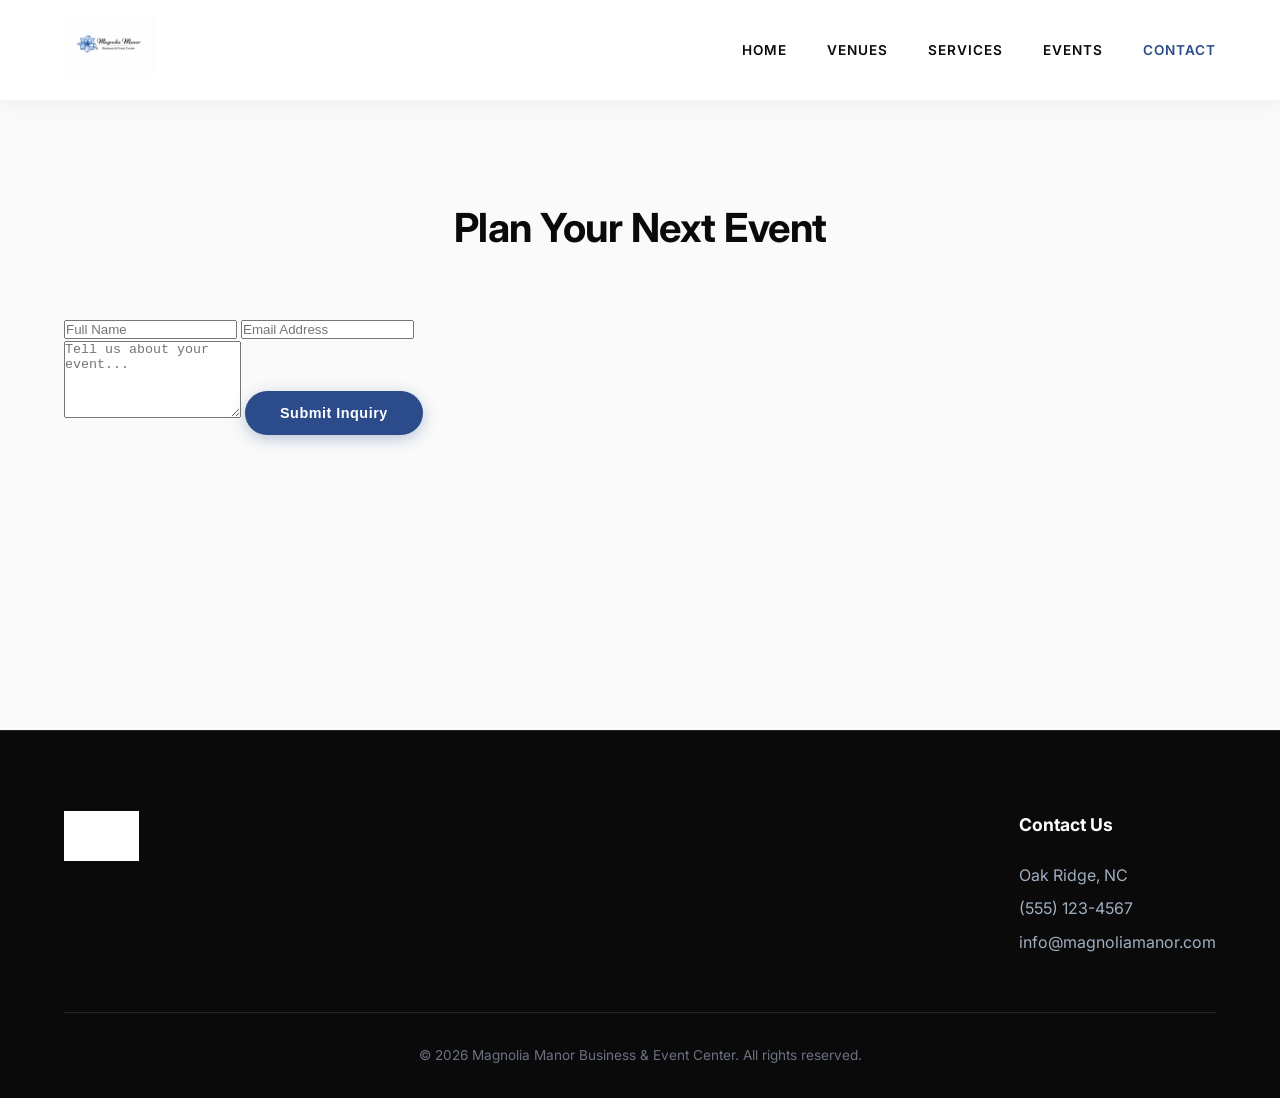
==== contact.html @ 7a003a79 "Created contact.html" ====
<!DOCTYPE html>
<html lang="en">
<head>
    <meta charset="UTF-8">
    <meta name="viewport" content="width=device-width, initial-scale=1.0">
    <title>Contact Us | Magnolia Manor</title>
    <link href="https://fonts.googleapis.com/css2?family=Inter:wght@300;400;600;700&display=swap" rel="stylesheet">
    <link rel="stylesheet" href="style.css">
</head>
<body class="page-background">
    <header>
        <div class="logo-container">
            <img src="images/logo.jpeg" alt="Magnolia Manor Logo" class="logo">
        </div>
        <nav>
            <ul>
                <li><a href="index.html">Home</a></li>
                <li><a href="venues.html">Venues</a></li>
                <li><a href="services.html">Services</a></li>
                <li><a href="events.html">Events</a></li>
                <li><a href="contact.html" class="active">Contact</a></li>
            </ul>
        </nav>
    </header>

    <section class="contact inner-page">
        <h2>Plan Your Next Event</h2>
        <form action="#" method="POST">
            <div class="input-group">
                <input type="text" placeholder="Full Name" required>
                <input type="email" placeholder="Email Address" required>
            </div>
            <textarea placeholder="Tell us about your event..." rows="5" required></textarea>
            <button type="submit" class="btn">Submit Inquiry</button>
        </form>
    </section>

    <footer>
        <div class="footer-content">
            <div class="footer-logo">
                <img src="images/logo.jpeg" alt="Magnolia Manor Logo" class="logo">
            </div>
            <div class="footer-contact">
                <p><strong>Contact Us</strong></p>
                <p>Oak Ridge, NC</p>
                <p>(555) 123-4567</p>
                <p>info@magnoliamanor.com</p>
            </div>
        </div>
        <div class="footer-bottom">
            <p>&copy; 2026 Magnolia Manor Business & Event Center. All rights reserved.</p>
        </div>
    </footer>
</body>
</html>
---- style.css ----
/* Base Styles & Reset */
* {
    margin: 0;
    padding: 0;
    box-sizing: border-box;
}

body {
    font-family: 'Inter', sans-serif;
    line-height: 1.6;
    color: #111111;
    background-color: #FAFAFA;
    overflow-x: hidden;
}

/* Brand Colors */
:root {
    --primary-blue: #2B4B8A;
    --dark: #0A0A0A;
    --white: #FFFFFF;
    --gray-light: #F3F4F6;
    --gray-text: #4B5563;
}

/* Header */
header {
    display: flex;
    justify-content: space-between;
    align-items: center;
    padding: 1rem 5%;
    background: rgba(255, 255, 255, 0.95);
    backdrop-filter: blur(10px);
    box-shadow: 0 4px 20px rgba(0,0,0,0.05);
    position: sticky;
    top: 0;
    z-index: 100;
}

.logo {
    max-height: 60px;
    width: auto;
}

nav ul {
    list-style: none;
    display: flex;
    gap: 2.5rem;
}

nav a {
    text-decoration: none;
    color: var(--dark);
    font-weight: 600;
    font-size: 0.85rem;
    letter-spacing: 1px;
    text-transform: uppercase;
    transition: color 0.3s ease;
}

nav a:hover, nav a.active {
    color: var(--primary-blue);
}

/* Hero Section & Slideshow */
.hero {
    position: relative;
    height: 85vh;
    display: flex;
    align-items: center;
    justify-content: center;
    text-align: center;
    background-color: var(--dark);
    overflow: hidden;
}

.slide {
    position: absolute;
    top: 0;
    left: 0;
    width: 100%;
    height: 100%;
    background-size: cover;
    background-position: center;
    opacity: 0;
    z-index: 1;
    animation: crossfade 15s infinite;
}

/* Stagger the animations for 3 slides */
.slide:nth-child(1) { animation-delay: 0s; }
.slide:nth-child(2) { animation-delay: 5s; }
.slide:nth-child(3) { animation-delay: 10s; }

@keyframes crossfade {
    0% { opacity: 0; }
    10% { opacity: 0.6; } /* Max opacity is 0.6 so the black background acts as an overlay */
    33% { opacity: 0.6; }
    43% { opacity: 0; }
    100% { opacity: 0; }
}

.hero-content {
    position: relative;
    z-index: 2;
    max-width: 800px;
    padding: 3rem;
    background: rgba(10, 10, 10, 0.5); /* Text readability box */
    border-radius: 16px;
    backdrop-filter: blur(5px);
}

.hero h1 {
    font-size: 3.5rem;
    font-weight: 700;
    color: var(--white);
    margin-bottom: 1rem;
    line-height: 1.2;
}

.hero p {
    color: var(--gray-light);
    font-size: 1.2rem;
    margin-bottom: 2.5rem;
}

.btn {
    display: inline-block;
    padding: 14px 35px;
    background: var(--primary-blue);
    color: var(--white);
    text-decoration: none;
    font-weight: 600;
    font-size: 0.9rem;
    letter-spacing: 0.5px;
    border-radius: 50px;
    border: none;
    cursor: pointer;
    transition: all 0.3s ease;
    box-shadow: 0 4px 15px rgba(43, 75, 138, 0.3);
}

.btn:hover {
    background: #1d3566;
    transform: translateY(-2px);
    box-shadow: 0 6px 20px rgba(43, 75, 138, 0.4);
}

/* Sections Common */
section {
    padding: 6rem 5%;
}

.inner-page {
    min-height: 70vh;
}

h2 {
    text-align: center;
    color: var(--dark);
    font-size: 2.5rem;
    font-weight: 700;
    margin-bottom: 3.5rem;
    letter-spacing: -0.5px;
}

/* Services Section */
.services {
    background-color: var(--dark);
}

.services h2 {
    color: var(--white);
}

.services-grid {
    display: flex;
    justify-content: center;
    flex-wrap: wrap;
    gap: 2rem;
    max-width: 1200px;
    margin: 0 auto;
}

.service-box {
    background: rgba(255, 255, 255, 0.05);
    border: 1px solid rgba(255, 255, 255, 0.1);
    color: var(--white);
    padding: 3rem 2rem;
    text-align: center;
    border-radius: 16px;
    width: 340px;
    transition: transform 0.3s ease, background 0.3s ease;
}

.service-box:hover {
    transform: translateY(-5px);
    background: rgba(255, 255, 255, 0.1);
}

.service-box .icon {
    font-size: 2.5rem;
    margin-bottom: 1rem;
}

.service-box h3 {
    color: var(--white);
    font-size: 1.3rem;
    margin-bottom: 1rem;
    font-weight: 600;
}

.service-box p {
    color: #A0AEC0;
    font-size: 0.95rem;
}

/* Footer */
footer {
    background: var(--dark);
    color: var(--white);
    padding: 5rem 5% 2rem;
    border-top: 1px solid #222;
}

.footer-content {
    display: flex;
    justify-content: space-between;
    align-items: flex-start;
    flex-wrap: wrap;
    max-width: 1200px;
    margin: 0 auto 3rem;
    gap: 2rem;
}

.footer-logo img {
    filter: brightness(0) invert(1);
    max-height: 50px;
}

.footer-contact p {
    color: #A0AEC0;
    margin-bottom: 0.5rem;
}

.footer-contact strong {
    color: var(--white);
    font-size: 1.1rem;
    display: inline-block;
    margin-bottom: 1rem;
}

.footer-bottom {
    text-align: center;
    font-size: 0.85rem;
    color: #6B7280;
    border-top: 1px solid rgba(255,255,255,0.1);
    padding-top: 2rem;
    max-width: 1200px;
    margin: 0 auto;
}

/* Mobile Responsiveness */
@media (max-width: 768px) {
    .hero h1 {
        font-size: 2.5rem;
    }
    nav ul {
        gap: 1rem;
        flex-wrap: wrap;
        justify-content: center;
    }
    header {
        flex-direction: column;
        gap: 1rem;
    }
}
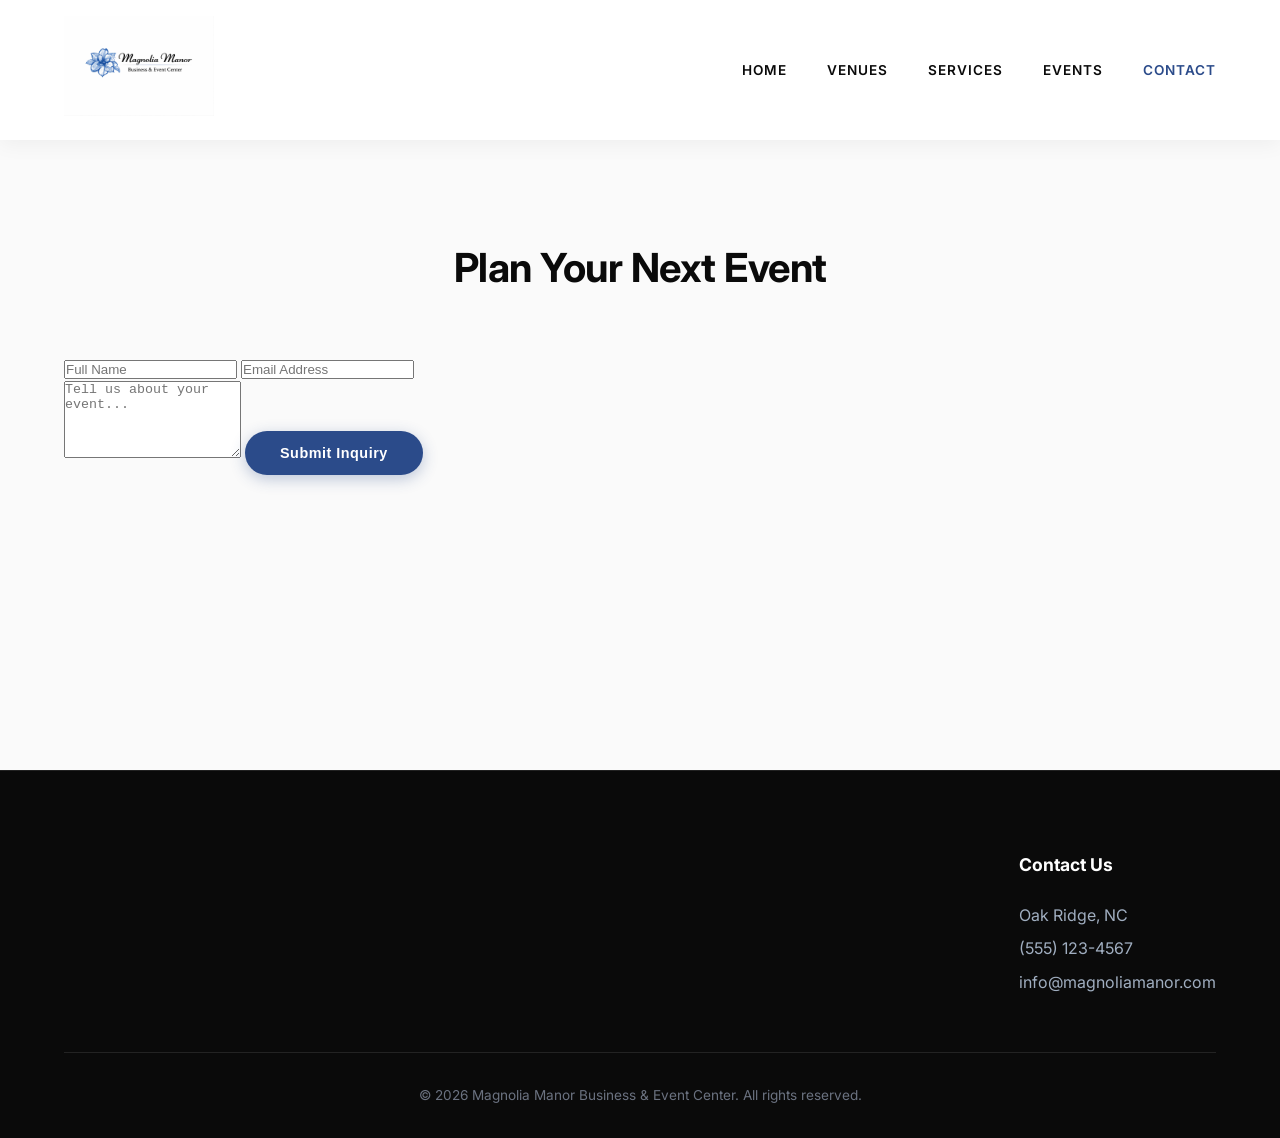
==== commit 3dc10dd5: "Minor Edits" ====
--- a/contact.html
+++ b/contact.html
@@ -15,7 +15,7 @@
         <nav>
             <ul>
                 <li><a href="index.html">Home</a></li>
-                <li><a href="venues.html">Venues</a></li>
+                <li><a href="venue.html">Venues</a></li>
                 <li><a href="services.html">Services</a></li>
                 <li><a href="events.html">Events</a></li>
                 <li><a href="contact.html" class="active">Contact</a></li>
--- a/style.css
+++ b/style.css
@@ -37,8 +37,9 @@
 }
 
 .logo {
-    max-height: 60px;
+    max-height: 100px;
     width: auto;
+    mix-blend-mode: multiply;
 }
 
 nav ul {
@@ -73,7 +74,8 @@
     overflow: hidden;
 }
 
-.slide {
+/* Replace the old .slide and @keyframes with this */
+.single-slide {
     position: absolute;
     top: 0;
     left: 0;
@@ -81,9 +83,10 @@
     height: 100%;
     background-size: cover;
     background-position: center;
-    opacity: 0;
+    background-image: url('images/slides/1.jpg'); /* The first image */
+    opacity: 0.6;
     z-index: 1;
-    animation: crossfade 15s infinite;
+    transition: opacity 1s ease-in-out; /* Smoothly fades the opacity */
 }
 
 /* Stagger the animations for 3 slides */
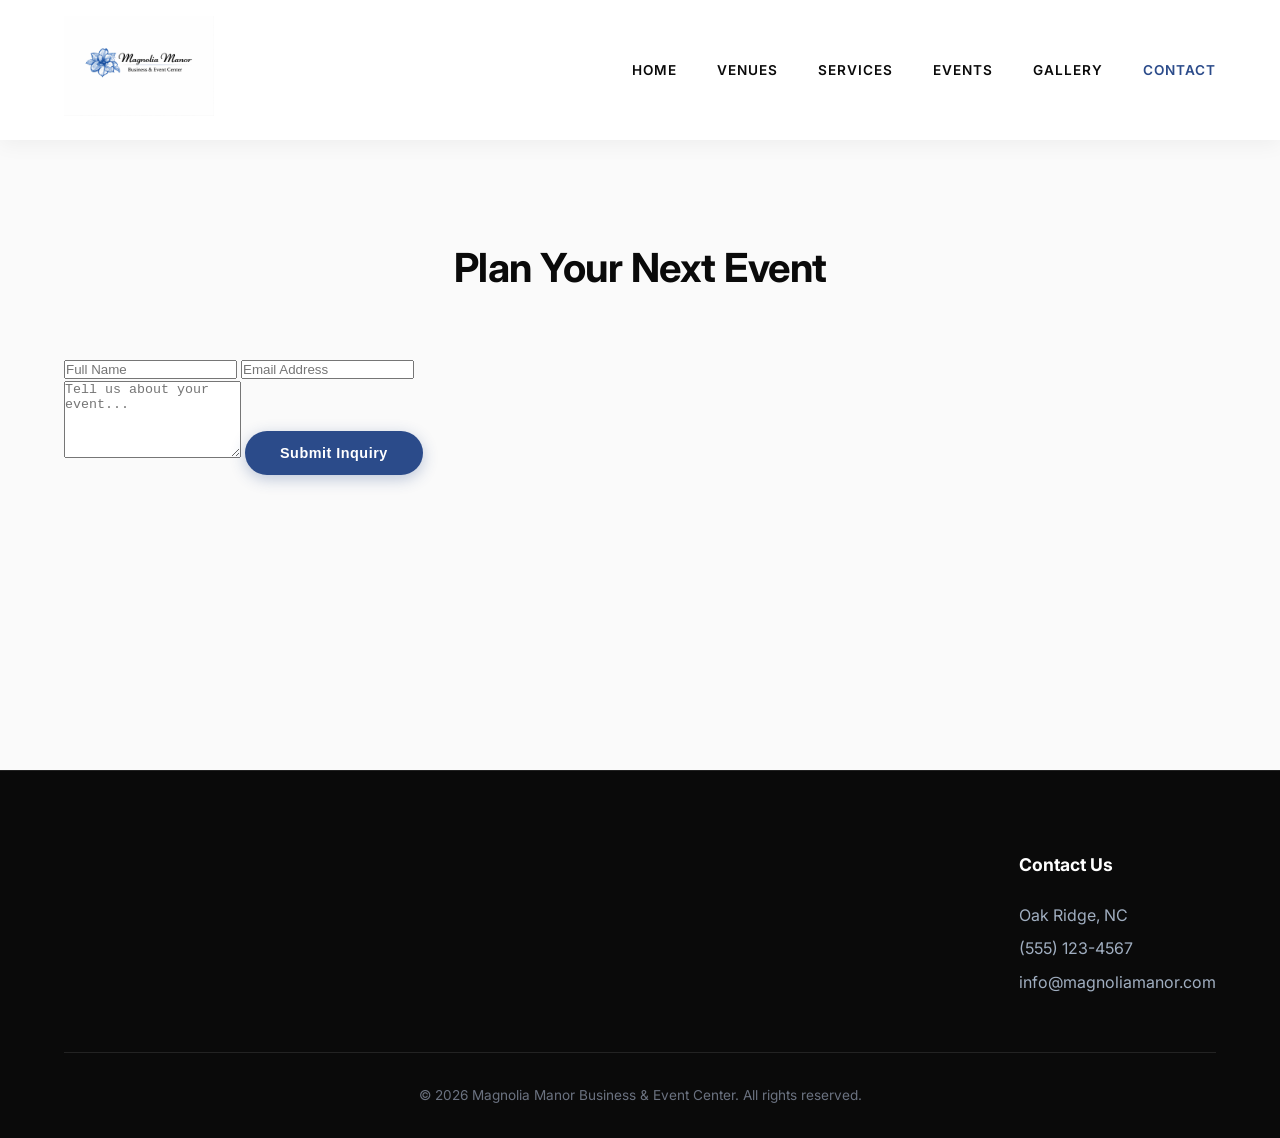
==== commit 2a103bd1: "Added Gallery" ====
--- a/contact.html
+++ b/contact.html
@@ -18,6 +18,7 @@
                 <li><a href="venue.html">Venues</a></li>
                 <li><a href="services.html">Services</a></li>
                 <li><a href="events.html">Events</a></li>
+                <li><a href="gallery.html">Gallery</a></li>
                 <li><a href="contact.html" class="active">Contact</a></li>
             </ul>
         </nav>
--- a/style.css
+++ b/style.css
@@ -276,4 +276,96 @@
         flex-direction: column;
         gap: 1rem;
     }
+}
+
+/* =========================================
+   Gallery & Lightbox Styles
+   ========================================= */
+
+.gallery-grid {
+    display: grid;
+    grid-template-columns: repeat(auto-fit, minmax(300px, 1fr));
+    gap: 1.5rem;
+    max-width: 1200px;
+    margin: 0 auto;
+}
+
+.gallery-item {
+    width: 100%;
+    height: 250px;
+    object-fit: cover;
+    border-radius: 8px;
+    cursor: pointer;
+    transition: transform 0.3s ease, box-shadow 0.3s ease;
+}
+
+.gallery-item:hover {
+    transform: scale(1.03);
+    box-shadow: 0 10px 20px rgba(0,0,0,0.15);
+}
+
+/* Lightbox Background */
+.lightbox {
+    display: none; /* Hidden by default */
+    position: fixed;
+    z-index: 9999;
+    top: 0;
+    left: 0;
+    width: 100%;
+    height: 100%;
+    background-color: rgba(10, 10, 10, 0.95);
+    align-items: center;
+    justify-content: center;
+}
+
+/* Expanded Image */
+.lightbox img {
+    max-width: 85%;
+    max-height: 85vh;
+    border-radius: 4px;
+    box-shadow: 0 0 30px rgba(0,0,0,0.8);
+    animation: fadeIn 0.3s ease;
+}
+
+@keyframes fadeIn {
+    from { opacity: 0; transform: scale(0.95); }
+    to { opacity: 1; transform: scale(1); }
+}
+
+/* Controls */
+.close-btn, .prev-btn, .next-btn {
+    position: absolute;
+    color: var(--white);
+    font-size: 3rem;
+    cursor: pointer;
+    user-select: none;
+    transition: color 0.3s, transform 0.2s;
+    background: rgba(0,0,0,0.3);
+    border-radius: 50%;
+    width: 60px;
+    height: 60px;
+    display: flex;
+    align-items: center;
+    justify-content: center;
+}
+
+.close-btn {
+    top: 30px;
+    right: 40px;
+    font-size: 2.5rem;
+    background: transparent;
+}
+.prev-btn { left: 30px; }
+.next-btn { right: 30px; }
+
+.close-btn:hover, .prev-btn:hover, .next-btn:hover {
+    color: var(--primary-blue);
+    transform: scale(1.1);
+}
+
+/* Mobile Adjustments for Lightbox */
+@media (max-width: 768px) {
+    .prev-btn { left: 10px; }
+    .next-btn { right: 10px; }
+    .close-btn { top: 15px; right: 15px; }
 }
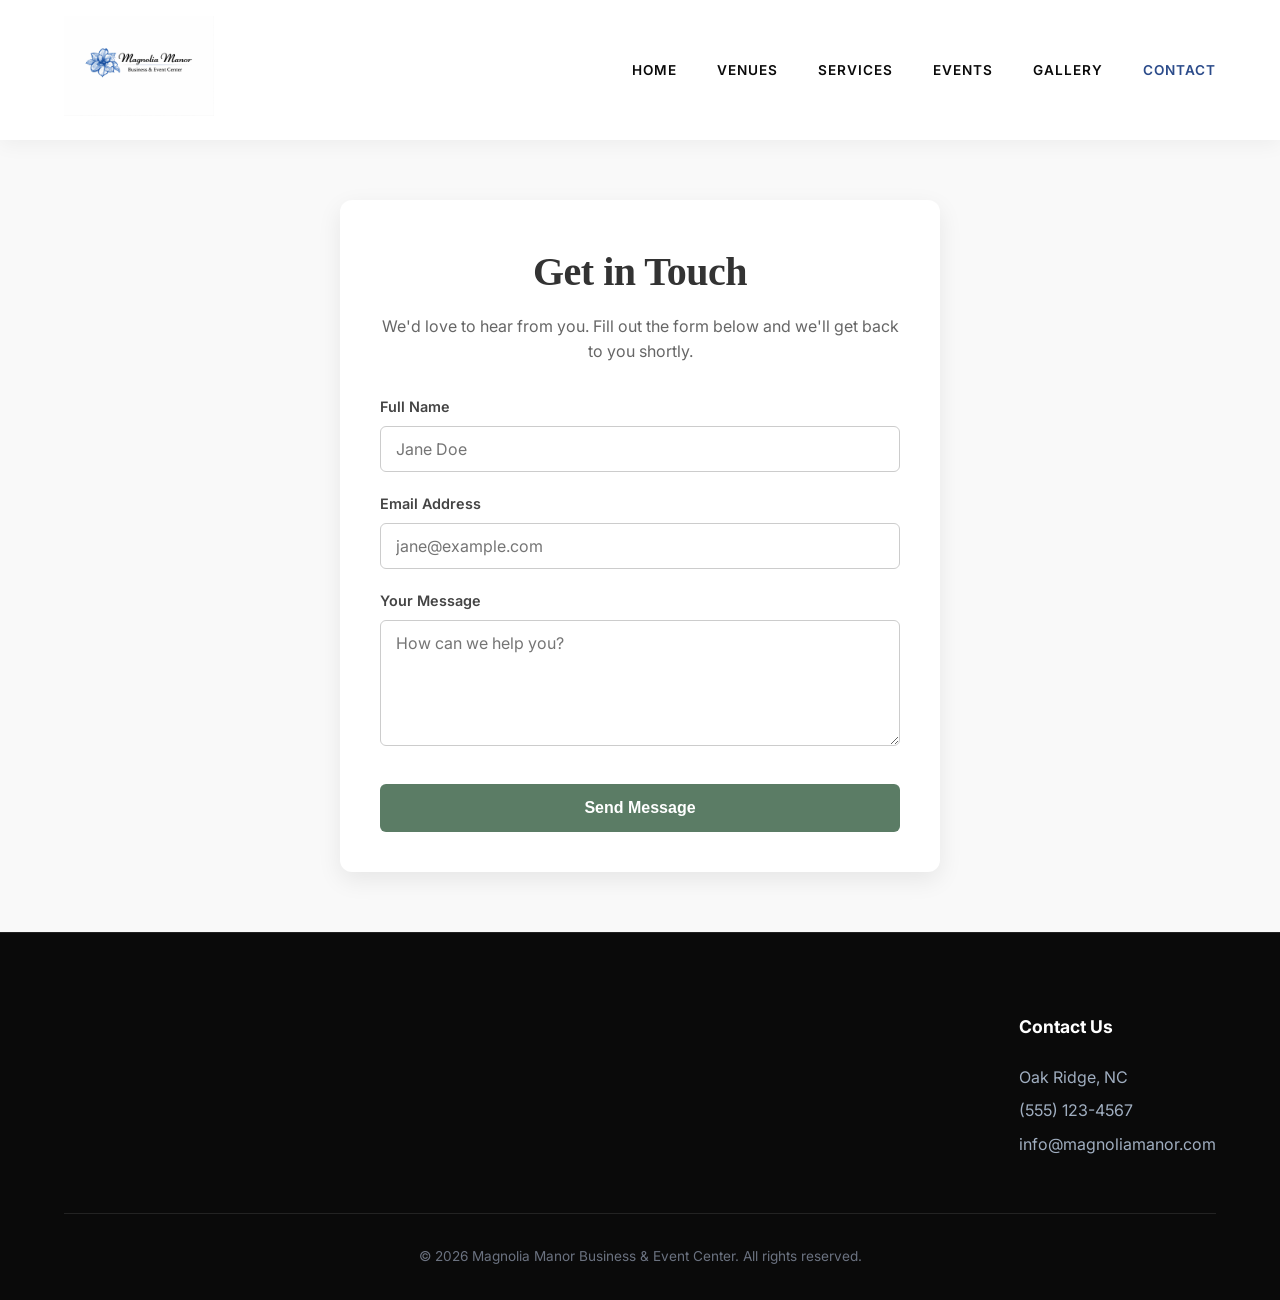
==== commit 55d1fe47: "Fixed Contact page" ====
--- a/contact.html
+++ b/contact.html
@@ -24,16 +24,30 @@
         </nav>
     </header>
 
-    <section class="contact inner-page">
-        <h2>Plan Your Next Event</h2>
-        <form action="#" method="POST">
-            <div class="input-group">
-                <input type="text" placeholder="Full Name" required>
-                <input type="email" placeholder="Email Address" required>
+    <section class="contact-section">
+    <div class="contact-container">
+        <h2>Get in Touch</h2>
+        <p>We'd love to hear from you. Fill out the form below and we'll get back to you shortly.</p>
+
+        <form action="#" method="POST" class="contact-form">
+            <div class="form-group">
+                <label for="name">Full Name</label>
+                <input type="text" id="name" name="name" placeholder="Jane Doe" required>
             </div>
-            <textarea placeholder="Tell us about your event..." rows="5" required></textarea>
-            <button type="submit" class="btn">Submit Inquiry</button>
+
+            <div class="form-group">
+                <label for="email">Email Address</label>
+                <input type="email" id="email" name="email" placeholder="jane@example.com" required>
+            </div>
+
+            <div class="form-group">
+                <label for="message">Your Message</label>
+                <textarea id="message" name="message" rows="5" placeholder="How can we help you?" required></textarea>
+            </div>
+
+            <button type="submit" class="submit-btn">Send Message</button>
         </form>
+    </div>
     </section>
 
     <footer>
--- a/style.css
+++ b/style.css
@@ -347,6 +347,7 @@
     display: flex;
     align-items: center;
     justify-content: center;
+    line-height: 1; /* Fixes vertical centering issues */
 }
 
 .close-btn {
@@ -355,8 +356,16 @@
     font-size: 2.5rem;
     background: transparent;
 }
-.prev-btn { left: 30px; }
-.next-btn { right: 30px; }
+
+.prev-btn {
+    left: 30px;
+    padding-right: 4px; /* Optical nudge to center the left arrow */
+}
+
+.next-btn {
+    right: 30px;
+    padding-left: 4px; /* Optical nudge to center the right arrow */
+}
 
 .close-btn:hover, .prev-btn:hover, .next-btn:hover {
     color: var(--primary-blue);
@@ -368,4 +377,92 @@
     .prev-btn { left: 10px; }
     .next-btn { right: 10px; }
     .close-btn { top: 15px; right: 15px; }
+}
+
+/* --- Contact Page Styles --- */
+.contact-section {
+    padding: 60px 20px;
+    background-color: #f9f9f9; /* Soft background color */
+    display: flex;
+    justify-content: center;
+}
+
+.contact-container {
+    background-color: #ffffff;
+    max-width: 600px;
+    width: 100%;
+    padding: 40px;
+    border-radius: 12px;
+    box-shadow: 0 8px 24px rgba(0, 0, 0, 0.08); /* Soft drop shadow */
+    text-align: center;
+}
+
+.contact-container h2 {
+    margin-bottom: 10px;
+    color: #333333;
+    font-family: "Georgia", serif; /* Gives a classy, venue-appropriate vibe */
+}
+
+.contact-container p {
+    color: #666666;
+    margin-bottom: 30px;
+    line-height: 1.6;
+}
+
+/* Form Layout */
+.contact-form {
+    display: flex;
+    flex-direction: column;
+    text-align: left;
+}
+
+.form-group {
+    margin-bottom: 20px;
+}
+
+.form-group label {
+    display: block;
+    margin-bottom: 8px;
+    font-weight: 600;
+    color: #444444;
+    font-size: 0.9rem;
+}
+
+/* Input & Textarea Styling */
+.form-group input,
+.form-group textarea {
+    width: 100%;
+    padding: 12px 15px;
+    border: 1px solid #cccccc;
+    border-radius: 6px;
+    font-size: 1rem;
+    font-family: inherit;
+    transition: border-color 0.3s ease, box-shadow 0.3s ease;
+}
+
+/* Change border color when clicking on an input */
+.form-group input:focus,
+.form-group textarea:focus {
+    outline: none;
+    border-color: #5b7c65; /* A nice sage green, fitting for a manor */
+    box-shadow: 0 0 0 3px rgba(91, 124, 101, 0.2);
+}
+
+/* Submit Button Styling */
+.submit-btn {
+    background-color: #5b7c65; /* Sage green background */
+    color: #ffffff;
+    border: none;
+    padding: 15px 20px;
+    font-size: 1rem;
+    font-weight: bold;
+    border-radius: 6px;
+    cursor: pointer;
+    transition: background-color 0.3s ease, transform 0.2s ease;
+    margin-top: 10px;
+}
+
+.submit-btn:hover {
+    background-color: #46604e; /* Darker green on hover */
+    transform: translateY(-2px); /* Slight lift effect */
 }
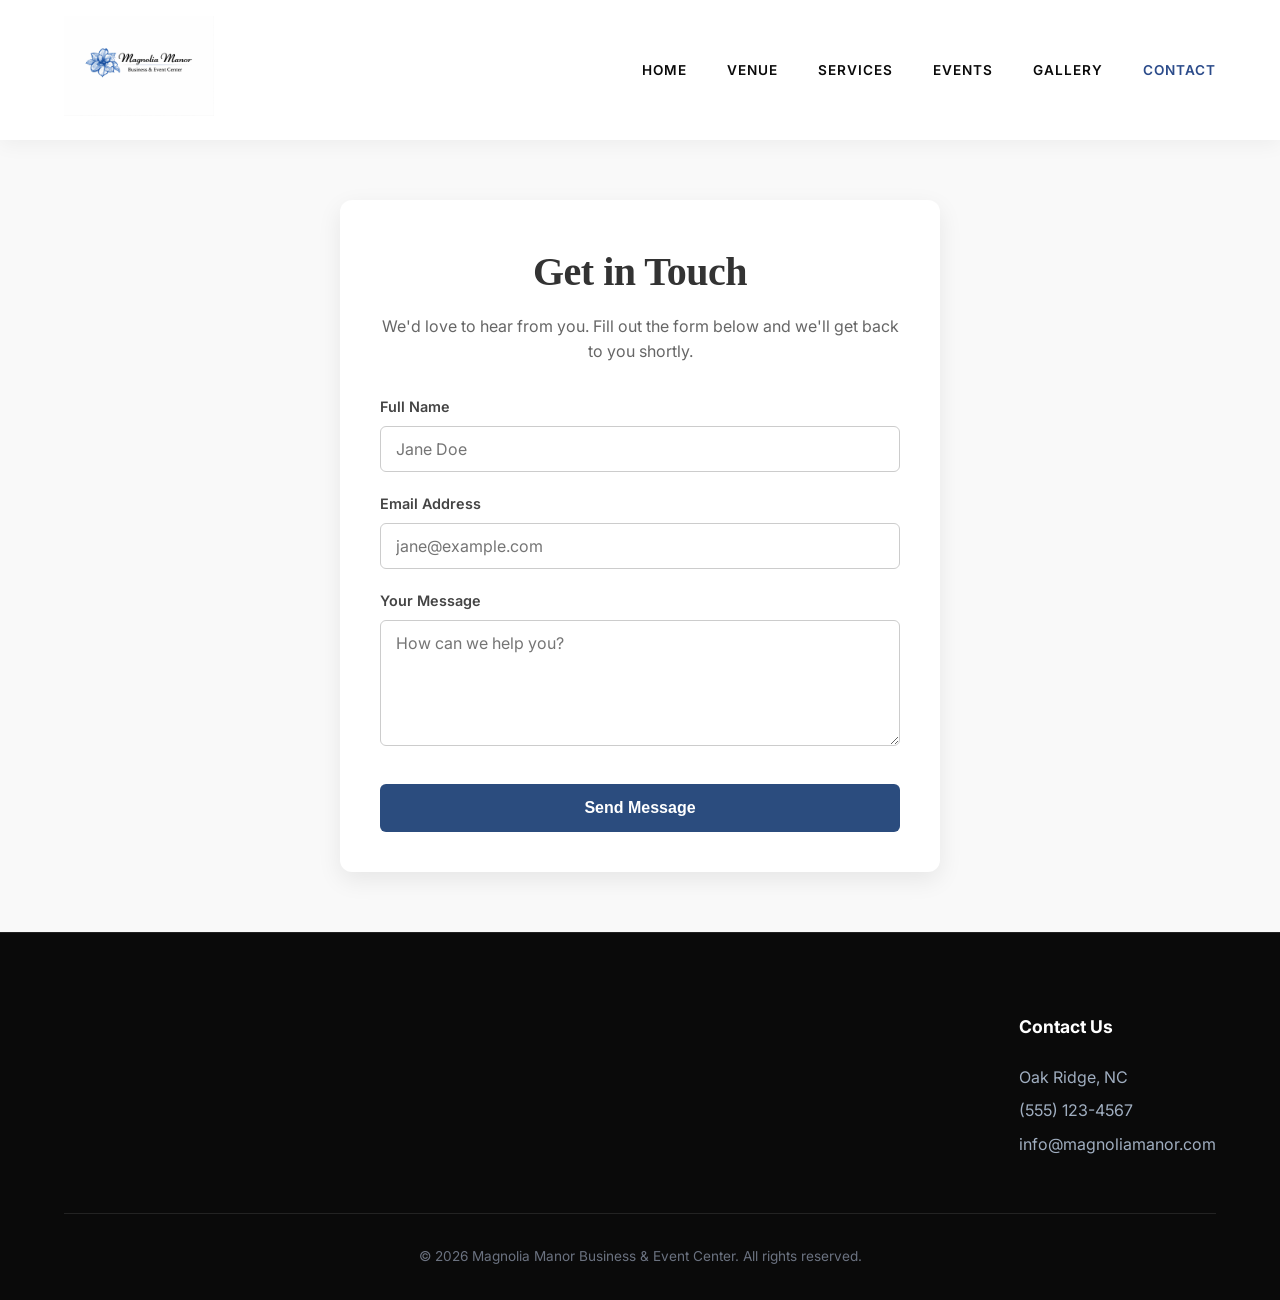
==== commit 49e28662: "Fixed Contact page" ====
--- a/contact.html
+++ b/contact.html
@@ -15,7 +15,7 @@
         <nav>
             <ul>
                 <li><a href="index.html">Home</a></li>
-                <li><a href="venue.html">Venues</a></li>
+                <li><a href="venue.html">Venue</a></li>
                 <li><a href="services.html">Services</a></li>
                 <li><a href="events.html">Events</a></li>
                 <li><a href="gallery.html">Gallery</a></li>
--- a/style.css
+++ b/style.css
@@ -444,13 +444,13 @@
 .form-group input:focus,
 .form-group textarea:focus {
     outline: none;
-    border-color: #5b7c65; /* A nice sage green, fitting for a manor */
-    box-shadow: 0 0 0 3px rgba(91, 124, 101, 0.2);
+    border-color: #2b4c7e; /* Elegant blue */
+    box-shadow: 0 0 0 3px rgba(43, 76, 126, 0.2);
 }
 
 /* Submit Button Styling */
 .submit-btn {
-    background-color: #5b7c65; /* Sage green background */
+    background-color: #2b4c7e; /* Elegant blue background */
     color: #ffffff;
     border: none;
     padding: 15px 20px;
@@ -463,6 +463,6 @@
 }
 
 .submit-btn:hover {
-    background-color: #46604e; /* Darker green on hover */
+    background-color: #1a365d; /* Darker navy blue on hover */
     transform: translateY(-2px); /* Slight lift effect */
 }
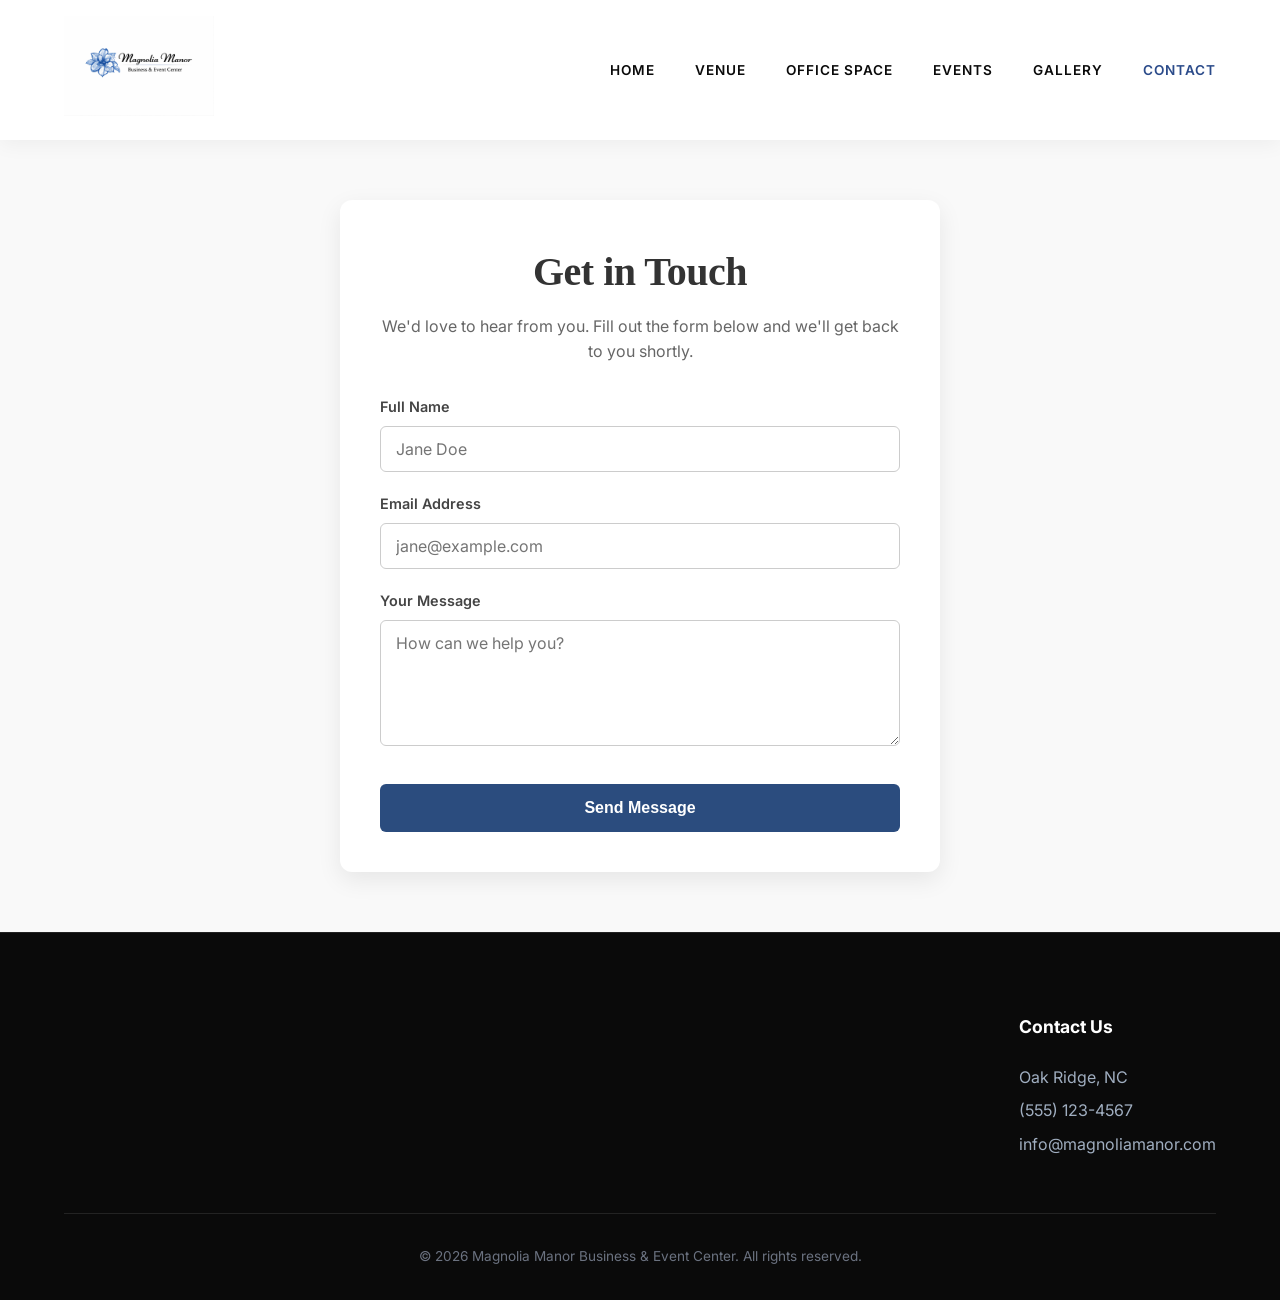
==== commit a596fe1e: "Fixed some bugs" ====
--- a/contact.html
+++ b/contact.html
@@ -16,7 +16,7 @@
             <ul>
                 <li><a href="index.html">Home</a></li>
                 <li><a href="venue.html">Venue</a></li>
-                <li><a href="services.html">Services</a></li>
+                <li><a href="officespace.html">Office Space</a></li>
                 <li><a href="events.html">Events</a></li>
                 <li><a href="gallery.html">Gallery</a></li>
                 <li><a href="contact.html" class="active">Contact</a></li>
